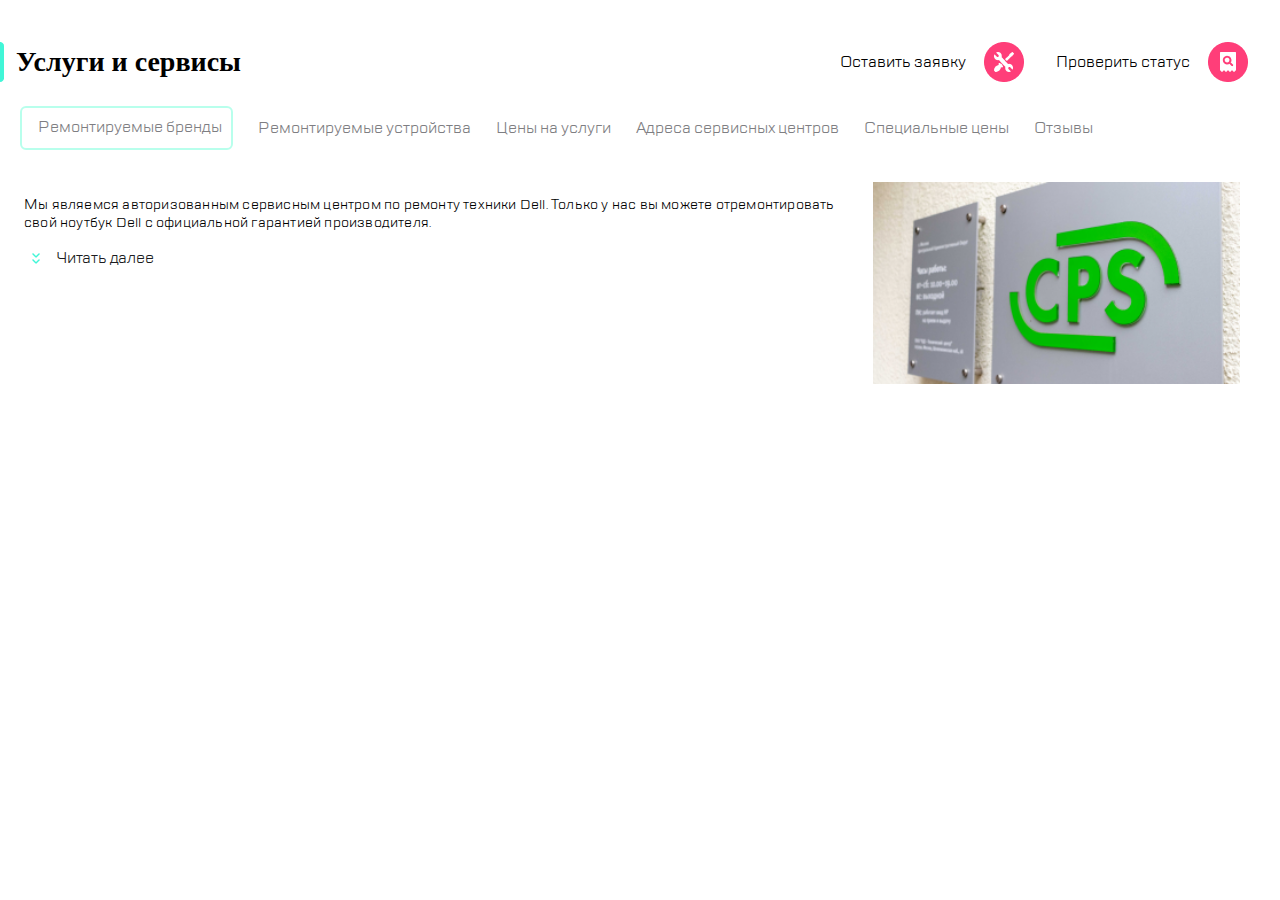
==== index.html @ 0126c7bc "1.3" ====
<!DOCTYPE html>
<html lang="ru">

<head>
    <meta charset="UTF-8">
    <meta http-equiv="X-UA-Compatible" content="IE=edge">
    <meta name="viewport" content="width=device-width, initial-scale=1.0">
    <title>Проект 1.3</title>
    <link rel="stylesheet" href="style.css">
    <link rel="stylesheet" href="style768.css">
    <link rel="stylesheet" href="style1120.css">
    <link rel="stylesheet" href="assets/fonts/TTLakes/stylesheet.css">
</head>

<body>
    <header class="header">
        <ul class="header__items">
            <li class="header__item header__burger"><img src="assets/img/burger.png" alt="menu"></li>
            <li class="header__item header__vdecorate width768"><img src="assets/img/divider.png" alt=""></li>
            <li class="header_logo">
                <a href="#"><img src="assets/img/logo.png" alt="logo"></a>
            </li>
            <li class="header__item header__call width768">
                <a href="#"><img src="assets/img/call.png" alt=""></a>
            </li>
            <li class="header__item header__chat width768">
                <a href="#"><img src="assets/img/chat.png" alt=""></a>
            </li>
            <li class="header__item header__profile width768">
                <a href="#"><img src="assets/img/profile.png" alt=""></a>
            </li>
            <li class="header__item header__vdecorate"><img src="assets/img/divider.png" alt=""></li>
            <li class="header__item header__repair">
                <a href="#"><img src="assets/img/repair.png" alt=""></a>
            </li>
            <li class="header__item header_checkstatus">
                <a href="#"><img src="assets/img/checkstatus.png" alt=""></a>
            </li>
        </ul>
    </header>
    <section class="content">
        <section class="title">
            <img class="title__decorate" src="assets/img/highlight.png" alt="">
            <h1>Услуги и сервисы</h1>

            <label class="title__button title__button-repair width1120">
                <a>Оставить заявку</a>
                <img src="assets/img/repair.png" alt="">
            </label>
            <label class="title__button title__button-check width1120">
                <a>Проверить статус</a>
                <img src="assets/img/checkstatus.png" alt="">
            </label>


        </section>
        <nav class="nav">
            <ul class="links">

                <li class="links__items links__items_active">
                    <a href="#" class="link">Ремонтируемые бренды</a>
                </li>
                <li class="links__items">
                    <a href="#" class="link">Ремонтируемые устройства</a>
                </li>
                <li class="links__items">
                    <a href="#" class="link">Цены на услуги</a>
                </li>
                <li class="links__items">
                    <a href="#" class="link">Адреса сервисных центров</a>
                </li>
                <li class="links__items">
                    <a href="#" class="link">Специальные цены</a>
                </li>
                <li class="links__items">
                    <a href="#" class="link">Отзывы</a>
                </li>
            </ul>
        </nav>
        <section class="post">
            <div class="post__small">
                <p class="post__text">Мы являемся авторизованным сервисным центром по ремонту техники Dell. Только у нас вы можете отремонтировать свой ноутбук Dell с официальной гарантией производителя.</p>
                <button class="post__more"><img src="assets/img/expand.png" alt="">Читать далее</button>
            </div>
            <img src="assets/img/img_content.png" alt="" class="post__img">
        </section>
    </section>

</body>

</html>
---- style.css ----
body {
    margin: 0;
    padding: 0;
    border: none;
    min-width: 320px;
    margin-left: auto;
    margin-right: auto;
}

a {
    text-decoration: none;
}

li {
    list-style-type: none;
}

.header {
    /* height: 88px; */
    margin-bottom: 24px;
    padding: 0;
}

.header__item {
    height: 40px;
    width: 40px;
    border-radius: 20px;
}

.header__items {
    display: flex;
    justify-content: space-evenly;
    padding: 0;
    align-items: center;
}

.header__vdecorate {
    background-color: red;
    width: 2px;
    height: 32px;
}

.content {
    margin: 0;
}

.title {
    display: flex;
    align-items: center;
    margin: 0;
}

.title__decorate {
    height: 40px;
    width: 4px;
    margin-right: 12px;
}

.title>h1 {
    font-size: 28px;
    margin: 0;
}

.links {
    display: flex;
    overflow: auto;
    justify-content: flex-start;
    white-space: nowrap;
    justify-content: flex-start;
    margin: 0;
    padding: 0;
}

.links__items {
    align-self: center;
    margin-right: 19px;
}

.nav {
    margin-top: 24px;
}

.link {
    display: inline-block;
    font-family: 'TT Lakes';
    font-size: 16px;
    color: #7E7E82;
}

.links__items_active {
    background: #FFFFFF;
    border: 2px solid #B8FFEC;
    border-radius: 6px;
    height: 24px;
    margin-left: 0;
    margin-right: 19px;
    padding-top: 8px;
    padding-bottom: 8px;
    padding-left: 16px;
    padding-right: 9px;
}

.post {
    display: flex;
    flex-direction: column;
    margin: 0;
    padding: 0;
    /* margin-top: 24px; */
}

.post__text {
    font-family: TT Lakes;
    font-size: 14px;
    line-height: 18px;
    letter-spacing: 0.20000000298023224px;
    text-align: left;
    padding-left: 16px;
    padding-right: 16px;
}

.post__more {
    display: flex;
    background: none;
    border: none;
    height: 24px;
    justify-content: flex-start;
    align-items: center;
    margin-left: 16px;
    padding: 0;
    font-family: 'TT Lakes';
    font-size: 16px;
    line-height: 24px;
    letter-spacing: -0.2px;
    color: #1B1C21;
    margin-bottom: 12px;
}

.post__more>img {
    margin-right: 8px;
}

.post__img {
    width: 320px;
    height: auto;
}

.width768,
.width1120 {
    display: none;
}
---- style768.css ----
@media (min-width: 768px) {
    body {
        min-width: 768px;
    }
    .width768 {
        display: block;
    }
    .header__item {
        margin-left: 20px;
    }
    .header__vdecorate.width768 {
        margin-right: 20px;
    }
    .header__item:last-child {
        margin-right: 24px;
    }
    .header__call {
        margin-left: auto;
    }
    .post {
        flex-direction: row;
        margin-top: 32px;
        margin-left: 8px;
    }
    .post__img {
        width: 360px;
        height: auto;
        margin-right: 40px;
    }
    .links__items {
        margin-right: 25px;
    }
}
---- style1120.css ----
@media (min-width: 1120px) {
    .width768,
    .width1120 {
        display: block;
    }
    .header {
        display: none;
    }
    .content {
        margin-top: 42px;
    }
    .nav {
        margin-left: 20px;
    }
    .links {
        flex-wrap: wrap;
        justify-content: space-around;
        /* align-items: center; */
        margin: 0;
        padding: 0;
        /* margin-left: 17px; */
        row-gap: 15px;
    }
    .links__items:last-child {
        margin-right: auto;
    }
    .post__img {
        width: 531px;
    }
    .title__button {
        display: flex;
        align-items: center;
        justify-content: space-between;
        font-family: TT Lakes;
        font-size: 16px;
    }
    .title__button>img {
        margin-left: 18px;
    }
    .title__button-repair {
        margin-left: auto;
        margin-right: 32px;
    }
    .title__button-check {
        margin-right: 32px;
    }
}
---- assets/fonts/TTLakes/stylesheet.css ----
@font-face {
    font-family: 'TT Lakes';
    src: url('TTLakes-Italic.eot');
    src: local('TT Lakes Italic'), local('TTLakes-Italic'),
        url('TTLakes-Italic.eot?#iefix') format('embedded-opentype'),
        url('TTLakes-Italic.woff') format('woff'),
        url('TTLakes-Italic.ttf') format('truetype');
    font-weight: normal;
    font-style: italic;
}

@font-face {
    font-family: 'TT Lakes Condensed';
    src: url('TTLakesCondensed-ExtraLight.eot');
    src: local('TT Lakes Condensed ExtraLight'), local('TTLakesCondensed-ExtraLight'),
        url('TTLakesCondensed-ExtraLight.eot?#iefix') format('embedded-opentype'),
        url('TTLakesCondensed-ExtraLight.woff') format('woff'),
        url('TTLakesCondensed-ExtraLight.ttf') format('truetype');
    font-weight: 200;
    font-style: normal;
}

@font-face {
    font-family: 'TT Lakes Compressed';
    src: url('TTLakesCompressed-Regular.eot');
    src: local('TT Lakes Compressed Regular'), local('TTLakesCompressed-Regular'),
        url('TTLakesCompressed-Regular.eot?#iefix') format('embedded-opentype'),
        url('TTLakesCompressed-Regular.woff') format('woff'),
        url('TTLakesCompressed-Regular.ttf') format('truetype');
    font-weight: normal;
    font-style: normal;
}

@font-face {
    font-family: 'TT Lakes Compressed';
    src: url('TTLakesCompressed-ThinItalic.eot');
    src: local('TT Lakes Compressed Thin Italic'), local('TTLakesCompressed-ThinItalic'),
        url('TTLakesCompressed-ThinItalic.eot?#iefix') format('embedded-opentype'),
        url('TTLakesCompressed-ThinItalic.woff') format('woff'),
        url('TTLakesCompressed-ThinItalic.ttf') format('truetype');
    font-weight: 100;
    font-style: italic;
}

@font-face {
    font-family: 'TT Lakes Condensed';
    src: url('TTLakesCondensed-Medium.eot');
    src: local('TT Lakes Condensed Medium'), local('TTLakesCondensed-Medium'),
        url('TTLakesCondensed-Medium.eot?#iefix') format('embedded-opentype'),
        url('TTLakesCondensed-Medium.woff') format('woff'),
        url('TTLakesCondensed-Medium.ttf') format('truetype');
    font-weight: 500;
    font-style: normal;
}

@font-face {
    font-family: 'TT Lakes Compressed';
    src: url('TTLakesCompressed-ExtraBoldItalic.eot');
    src: local('TT Lakes Compressed ExtraBold Italic'), local('TTLakesCompressed-ExtraBoldItalic'),
        url('TTLakesCompressed-ExtraBoldItalic.eot?#iefix') format('embedded-opentype'),
        url('TTLakesCompressed-ExtraBoldItalic.woff') format('woff'),
        url('TTLakesCompressed-ExtraBoldItalic.ttf') format('truetype');
    font-weight: 800;
    font-style: italic;
}

@font-face {
    font-family: 'TT Lakes';
    src: url('TTLakes-ExtraLightItalic.eot');
    src: local('TT Lakes ExtraLight Italic'), local('TTLakes-ExtraLightItalic'),
        url('TTLakes-ExtraLightItalic.eot?#iefix') format('embedded-opentype'),
        url('TTLakes-ExtraLightItalic.woff') format('woff'),
        url('TTLakes-ExtraLightItalic.ttf') format('truetype');
    font-weight: 200;
    font-style: italic;
}

@font-face {
    font-family: 'TT Lakes';
    src: url('TTLakes-LightItalic.eot');
    src: local('TT Lakes Light Italic'), local('TTLakes-LightItalic'),
        url('TTLakes-LightItalic.eot?#iefix') format('embedded-opentype'),
        url('TTLakes-LightItalic.woff') format('woff'),
        url('TTLakes-LightItalic.ttf') format('truetype');
    font-weight: 300;
    font-style: italic;
}

@font-face {
    font-family: 'TT Lakes';
    src: url('TTLakes-Thin.eot');
    src: local('TT Lakes Thin'), local('TTLakes-Thin'),
        url('TTLakes-Thin.eot?#iefix') format('embedded-opentype'),
        url('TTLakes-Thin.woff') format('woff'),
        url('TTLakes-Thin.ttf') format('truetype');
    font-weight: 100;
    font-style: normal;
}

@font-face {
    font-family: 'TT Lakes';
    src: url('TTLakes-DemiBoldItalic.eot');
    src: local('TT Lakes DemiBold Italic'), local('TTLakes-DemiBoldItalic'),
        url('TTLakes-DemiBoldItalic.eot?#iefix') format('embedded-opentype'),
        url('TTLakes-DemiBoldItalic.woff') format('woff'),
        url('TTLakes-DemiBoldItalic.ttf') format('truetype');
    font-weight: 600;
    font-style: italic;
}

@font-face {
    font-family: 'TT Lakes Condensed';
    src: url('TTLakesCondensed-Black.eot');
    src: local('TT Lakes Condensed Black'), local('TTLakesCondensed-Black'),
        url('TTLakesCondensed-Black.eot?#iefix') format('embedded-opentype'),
        url('TTLakesCondensed-Black.woff') format('woff'),
        url('TTLakesCondensed-Black.ttf') format('truetype');
    font-weight: 900;
    font-style: normal;
}

@font-face {
    font-family: 'TT Lakes Condensed';
    src: url('TTLakesCondensed-LightItalic.eot');
    src: local('TT Lakes Condensed Light Italic'), local('TTLakesCondensed-LightItalic'),
        url('TTLakesCondensed-LightItalic.eot?#iefix') format('embedded-opentype'),
        url('TTLakesCondensed-LightItalic.woff') format('woff'),
        url('TTLakesCondensed-LightItalic.ttf') format('truetype');
    font-weight: 300;
    font-style: italic;
}

@font-face {
    font-family: 'TT Lakes Condensed';
    src: url('TTLakesCondensed-DemiBold.eot');
    src: local('TT Lakes Condensed DemiBold'), local('TTLakesCondensed-DemiBold'),
        url('TTLakesCondensed-DemiBold.eot?#iefix') format('embedded-opentype'),
        url('TTLakesCondensed-DemiBold.woff') format('woff'),
        url('TTLakesCondensed-DemiBold.ttf') format('truetype');
    font-weight: 600;
    font-style: normal;
}

@font-face {
    font-family: 'TT Lakes Compressed';
    src: url('TTLakesCompressed-ExtraBold.eot');
    src: local('TT Lakes Compressed ExtraBold'), local('TTLakesCompressed-ExtraBold'),
        url('TTLakesCompressed-ExtraBold.eot?#iefix') format('embedded-opentype'),
        url('TTLakesCompressed-ExtraBold.woff') format('woff'),
        url('TTLakesCompressed-ExtraBold.ttf') format('truetype');
    font-weight: 800;
    font-style: normal;
}

@font-face {
    font-family: 'TT Lakes';
    src: url('TTLakes-ExtraBoldItalic.eot');
    src: local('TT Lakes ExtraBold Italic'), local('TTLakes-ExtraBoldItalic'),
        url('TTLakes-ExtraBoldItalic.eot?#iefix') format('embedded-opentype'),
        url('TTLakes-ExtraBoldItalic.woff') format('woff'),
        url('TTLakes-ExtraBoldItalic.ttf') format('truetype');
    font-weight: 800;
    font-style: italic;
}

@font-face {
    font-family: 'TT Lakes';
    src: url('TTLakes-ExtraLight.eot');
    src: local('TT Lakes ExtraLight'), local('TTLakes-ExtraLight'),
        url('TTLakes-ExtraLight.eot?#iefix') format('embedded-opentype'),
        url('TTLakes-ExtraLight.woff') format('woff'),
        url('TTLakes-ExtraLight.ttf') format('truetype');
    font-weight: 200;
    font-style: normal;
}

@font-face {
    font-family: 'TT Lakes Condensed';
    src: url('TTLakesCondensed-Bold.eot');
    src: local('TT Lakes Condensed Bold'), local('TTLakesCondensed-Bold'),
        url('TTLakesCondensed-Bold.eot?#iefix') format('embedded-opentype'),
        url('TTLakesCondensed-Bold.woff') format('woff'),
        url('TTLakesCondensed-Bold.ttf') format('truetype');
    font-weight: bold;
    font-style: normal;
}

@font-face {
    font-family: 'TT Lakes Condensed';
    src: url('TTLakesCondensed-ThinItalic.eot');
    src: local('TT Lakes Condensed Thin Italic'), local('TTLakesCondensed-ThinItalic'),
        url('TTLakesCondensed-ThinItalic.eot?#iefix') format('embedded-opentype'),
        url('TTLakesCondensed-ThinItalic.woff') format('woff'),
        url('TTLakesCondensed-ThinItalic.ttf') format('truetype');
    font-weight: 100;
    font-style: italic;
}

@font-face {
    font-family: 'TT Lakes Condensed';
    src: url('TTLakesCondensed-ExtraBoldItalic.eot');
    src: local('TT Lakes Condensed ExtraBold Italic'), local('TTLakesCondensed-ExtraBoldItalic'),
        url('TTLakesCondensed-ExtraBoldItalic.eot?#iefix') format('embedded-opentype'),
        url('TTLakesCondensed-ExtraBoldItalic.woff') format('woff'),
        url('TTLakesCondensed-ExtraBoldItalic.ttf') format('truetype');
    font-weight: 800;
    font-style: italic;
}

@font-face {
    font-family: 'TT Lakes Compressed';
    src: url('TTLakesCompressed-Medium.eot');
    src: local('TT Lakes Compressed Medium'), local('TTLakesCompressed-Medium'),
        url('TTLakesCompressed-Medium.eot?#iefix') format('embedded-opentype'),
        url('TTLakesCompressed-Medium.woff') format('woff'),
        url('TTLakesCompressed-Medium.ttf') format('truetype');
    font-weight: 500;
    font-style: normal;
}

@font-face {
    font-family: 'TT Lakes Condensed';
    src: url('TTLakesCondensed-Thin.eot');
    src: local('TT Lakes Condensed Thin'), local('TTLakesCondensed-Thin'),
        url('TTLakesCondensed-Thin.eot?#iefix') format('embedded-opentype'),
        url('TTLakesCondensed-Thin.woff') format('woff'),
        url('TTLakesCondensed-Thin.ttf') format('truetype');
    font-weight: 100;
    font-style: normal;
}

@font-face {
    font-family: 'TT Lakes Compressed';
    src: url('TTLakesCompressed-Italic.eot');
    src: local('TT Lakes Compressed Italic'), local('TTLakesCompressed-Italic'),
        url('TTLakesCompressed-Italic.eot?#iefix') format('embedded-opentype'),
        url('TTLakesCompressed-Italic.woff') format('woff'),
        url('TTLakesCompressed-Italic.ttf') format('truetype');
    font-weight: normal;
    font-style: italic;
}

@font-face {
    font-family: 'TT Lakes Compressed';
    src: url('TTLakesCompressed-Light.eot');
    src: local('TT Lakes Compressed Light'), local('TTLakesCompressed-Light'),
        url('TTLakesCompressed-Light.eot?#iefix') format('embedded-opentype'),
        url('TTLakesCompressed-Light.woff') format('woff'),
        url('TTLakesCompressed-Light.ttf') format('truetype');
    font-weight: 300;
    font-style: normal;
}

@font-face {
    font-family: 'TT Lakes Compressed';
    src: url('TTLakesCompressed-LightItalic.eot');
    src: local('TT Lakes Compressed Light Italic'), local('TTLakesCompressed-LightItalic'),
        url('TTLakesCompressed-LightItalic.eot?#iefix') format('embedded-opentype'),
        url('TTLakesCompressed-LightItalic.woff') format('woff'),
        url('TTLakesCompressed-LightItalic.ttf') format('truetype');
    font-weight: 300;
    font-style: italic;
}

@font-face {
    font-family: 'TT Lakes Condensed';
    src: url('TTLakesCondensed-Regular.eot');
    src: local('TT Lakes Condensed Regular'), local('TTLakesCondensed-Regular'),
        url('TTLakesCondensed-Regular.eot?#iefix') format('embedded-opentype'),
        url('TTLakesCondensed-Regular.woff') format('woff'),
        url('TTLakesCondensed-Regular.ttf') format('truetype');
    font-weight: normal;
    font-style: normal;
}

@font-face {
    font-family: 'TT Lakes Condensed';
    src: url('TTLakesCondensed-Light.eot');
    src: local('TT Lakes Condensed Light'), local('TTLakesCondensed-Light'),
        url('TTLakesCondensed-Light.eot?#iefix') format('embedded-opentype'),
        url('TTLakesCondensed-Light.woff') format('woff'),
        url('TTLakesCondensed-Light.ttf') format('truetype');
    font-weight: 300;
    font-style: normal;
}

@font-face {
    font-family: 'TT Lakes';
    src: url('TTLakes-Bold.eot');
    src: local('TT Lakes Bold'), local('TTLakes-Bold'),
        url('TTLakes-Bold.eot?#iefix') format('embedded-opentype'),
        url('TTLakes-Bold.woff') format('woff'),
        url('TTLakes-Bold.ttf') format('truetype');
    font-weight: bold;
    font-style: normal;
}

@font-face {
    font-family: 'TT Lakes';
    src: url('TTLakes-DemiBold.eot');
    src: local('TT Lakes DemiBold'), local('TTLakes-DemiBold'),
        url('TTLakes-DemiBold.eot?#iefix') format('embedded-opentype'),
        url('TTLakes-DemiBold.woff') format('woff'),
        url('TTLakes-DemiBold.ttf') format('truetype');
    font-weight: 600;
    font-style: normal;
}

@font-face {
    font-family: 'TT Lakes Compressed';
    src: url('TTLakesCompressed-Thin.eot');
    src: local('TT Lakes Compressed Thin'), local('TTLakesCompressed-Thin'),
        url('TTLakesCompressed-Thin.eot?#iefix') format('embedded-opentype'),
        url('TTLakesCompressed-Thin.woff') format('woff'),
        url('TTLakesCompressed-Thin.ttf') format('truetype');
    font-weight: 100;
    font-style: normal;
}

@font-face {
    font-family: 'TT Lakes';
    src: url('TTLakes-Black.eot');
    src: local('TT Lakes Black'), local('TTLakes-Black'),
        url('TTLakes-Black.eot?#iefix') format('embedded-opentype'),
        url('TTLakes-Black.woff') format('woff'),
        url('TTLakes-Black.ttf') format('truetype');
    font-weight: 900;
    font-style: normal;
}

@font-face {
    font-family: 'TT Lakes';
    src: url('TTLakes-MediumItalic.eot');
    src: local('TT Lakes Medium Italic'), local('TTLakes-MediumItalic'),
        url('TTLakes-MediumItalic.eot?#iefix') format('embedded-opentype'),
        url('TTLakes-MediumItalic.woff') format('woff'),
        url('TTLakes-MediumItalic.ttf') format('truetype');
    font-weight: 500;
    font-style: italic;
}

@font-face {
    font-family: 'TT Lakes Condensed';
    src: url('TTLakesCondensed-ExtraBold.eot');
    src: local('TT Lakes Condensed ExtraBold'), local('TTLakesCondensed-ExtraBold'),
        url('TTLakesCondensed-ExtraBold.eot?#iefix') format('embedded-opentype'),
        url('TTLakesCondensed-ExtraBold.woff') format('woff'),
        url('TTLakesCondensed-ExtraBold.ttf') format('truetype');
    font-weight: 800;
    font-style: normal;
}

@font-face {
    font-family: 'TT Lakes Condensed';
    src: url('TTLakesCondensed-ExtraLightItalic.eot');
    src: local('TT Lakes Condensed ExtraLight Italic'), local('TTLakesCondensed-ExtraLightItalic'),
        url('TTLakesCondensed-ExtraLightItalic.eot?#iefix') format('embedded-opentype'),
        url('TTLakesCondensed-ExtraLightItalic.woff') format('woff'),
        url('TTLakesCondensed-ExtraLightItalic.ttf') format('truetype');
    font-weight: 200;
    font-style: italic;
}

@font-face {
    font-family: 'TT Lakes';
    src: url('TTLakes-Medium.eot');
    src: local('TT Lakes Medium'), local('TTLakes-Medium'),
        url('TTLakes-Medium.eot?#iefix') format('embedded-opentype'),
        url('TTLakes-Medium.woff') format('woff'),
        url('TTLakes-Medium.ttf') format('truetype');
    font-weight: 500;
    font-style: normal;
}

@font-face {
    font-family: 'TT Lakes Condensed';
    src: url('TTLakesCondensed-DemiBoldItalic.eot');
    src: local('TT Lakes Condensed DemiBold Italic'), local('TTLakesCondensed-DemiBoldItalic'),
        url('TTLakesCondensed-DemiBoldItalic.eot?#iefix') format('embedded-opentype'),
        url('TTLakesCondensed-DemiBoldItalic.woff') format('woff'),
        url('TTLakesCondensed-DemiBoldItalic.ttf') format('truetype');
    font-weight: 600;
    font-style: italic;
}

@font-face {
    font-family: 'TT Lakes Compressed';
    src: url('TTLakesCompressed-BoldItalic.eot');
    src: local('TT Lakes Compressed Bold Italic'), local('TTLakesCompressed-BoldItalic'),
        url('TTLakesCompressed-BoldItalic.eot?#iefix') format('embedded-opentype'),
        url('TTLakesCompressed-BoldItalic.woff') format('woff'),
        url('TTLakesCompressed-BoldItalic.ttf') format('truetype');
    font-weight: bold;
    font-style: italic;
}

@font-face {
    font-family: 'TT Lakes Compressed';
    src: url('TTLakesCompressed-ExtraLightItalic.eot');
    src: local('TT Lakes Compressed ExtraLight Italic'), local('TTLakesCompressed-ExtraLightItalic'),
        url('TTLakesCompressed-ExtraLightItalic.eot?#iefix') format('embedded-opentype'),
        url('TTLakesCompressed-ExtraLightItalic.woff') format('woff'),
        url('TTLakesCompressed-ExtraLightItalic.ttf') format('truetype');
    font-weight: 200;
    font-style: italic;
}

@font-face {
    font-family: 'TT Lakes';
    src: url('TTLakes-Regular.eot');
    src: local('TT Lakes Regular'), local('TTLakes-Regular'),
        url('TTLakes-Regular.eot?#iefix') format('embedded-opentype'),
        url('TTLakes-Regular.woff') format('woff'),
        url('TTLakes-Regular.ttf') format('truetype');
    font-weight: normal;
    font-style: normal;
}

@font-face {
    font-family: 'TT Lakes';
    src: url('TTLakes-BoldItalic.eot');
    src: local('TT Lakes Bold Italic'), local('TTLakes-BoldItalic'),
        url('TTLakes-BoldItalic.eot?#iefix') format('embedded-opentype'),
        url('TTLakes-BoldItalic.woff') format('woff'),
        url('TTLakes-BoldItalic.ttf') format('truetype');
    font-weight: bold;
    font-style: italic;
}

@font-face {
    font-family: 'TT Lakes Condensed';
    src: url('TTLakesCondensed-MediumItalic.eot');
    src: local('TT Lakes Condensed Medium Italic'), local('TTLakesCondensed-MediumItalic'),
        url('TTLakesCondensed-MediumItalic.eot?#iefix') format('embedded-opentype'),
        url('TTLakesCondensed-MediumItalic.woff') format('woff'),
        url('TTLakesCondensed-MediumItalic.ttf') format('truetype');
    font-weight: 500;
    font-style: italic;
}

@font-face {
    font-family: 'TT Lakes Condensed';
    src: url('TTLakesCondensed-Italic.eot');
    src: local('TT Lakes Condensed Italic'), local('TTLakesCondensed-Italic'),
        url('TTLakesCondensed-Italic.eot?#iefix') format('embedded-opentype'),
        url('TTLakesCondensed-Italic.woff') format('woff'),
        url('TTLakesCondensed-Italic.ttf') format('truetype');
    font-weight: normal;
    font-style: italic;
}

@font-face {
    font-family: 'TT Lakes';
    src: url('TTLakes-ThinItalic.eot');
    src: local('TT Lakes Thin Italic'), local('TTLakes-ThinItalic'),
        url('TTLakes-ThinItalic.eot?#iefix') format('embedded-opentype'),
        url('TTLakes-ThinItalic.woff') format('woff'),
        url('TTLakes-ThinItalic.ttf') format('truetype');
    font-weight: 100;
    font-style: italic;
}

@font-face {
    font-family: 'TT Lakes Compressed';
    src: url('TTLakesCompressed-DemiBold.eot');
    src: local('TT Lakes Compressed DemiBold'), local('TTLakesCompressed-DemiBold'),
        url('TTLakesCompressed-DemiBold.eot?#iefix') format('embedded-opentype'),
        url('TTLakesCompressed-DemiBold.woff') format('woff'),
        url('TTLakesCompressed-DemiBold.ttf') format('truetype');
    font-weight: 600;
    font-style: normal;
}

@font-face {
    font-family: 'TT Lakes';
    src: url('TTLakes-BlackItalic.eot');
    src: local('TT Lakes Black Italic'), local('TTLakes-BlackItalic'),
        url('TTLakes-BlackItalic.eot?#iefix') format('embedded-opentype'),
        url('TTLakes-BlackItalic.woff') format('woff'),
        url('TTLakes-BlackItalic.ttf') format('truetype');
    font-weight: 900;
    font-style: italic;
}

@font-face {
    font-family: 'TT Lakes Compressed';
    src: url('TTLakesCompressed-Bold.eot');
    src: local('TT Lakes Compressed Bold'), local('TTLakesCompressed-Bold'),
        url('TTLakesCompressed-Bold.eot?#iefix') format('embedded-opentype'),
        url('TTLakesCompressed-Bold.woff') format('woff'),
        url('TTLakesCompressed-Bold.ttf') format('truetype');
    font-weight: bold;
    font-style: normal;
}

@font-face {
    font-family: 'TT Lakes Condensed';
    src: url('TTLakesCondensed-BlackItalic.eot');
    src: local('TT Lakes Condensed Black Italic'), local('TTLakesCondensed-BlackItalic'),
        url('TTLakesCondensed-BlackItalic.eot?#iefix') format('embedded-opentype'),
        url('TTLakesCondensed-BlackItalic.woff') format('woff'),
        url('TTLakesCondensed-BlackItalic.ttf') format('truetype');
    font-weight: 900;
    font-style: italic;
}

@font-face {
    font-family: 'TT Lakes Compressed';
    src: url('TTLakesCompressed-MediumItalic.eot');
    src: local('TT Lakes Compressed Medium Italic'), local('TTLakesCompressed-MediumItalic'),
        url('TTLakesCompressed-MediumItalic.eot?#iefix') format('embedded-opentype'),
        url('TTLakesCompressed-MediumItalic.woff') format('woff'),
        url('TTLakesCompressed-MediumItalic.ttf') format('truetype');
    font-weight: 500;
    font-style: italic;
}

@font-face {
    font-family: 'TT Lakes Condensed';
    src: url('TTLakesCondensed-BoldItalic.eot');
    src: local('TT Lakes Condensed Bold Italic'), local('TTLakesCondensed-BoldItalic'),
        url('TTLakesCondensed-BoldItalic.eot?#iefix') format('embedded-opentype'),
        url('TTLakesCondensed-BoldItalic.woff') format('woff'),
        url('TTLakesCondensed-BoldItalic.ttf') format('truetype');
    font-weight: bold;
    font-style: italic;
}

@font-face {
    font-family: 'TT Lakes Compressed';
    src: url('TTLakesCompressed-ExtraLight.eot');
    src: local('TT Lakes Compressed ExtraLight'), local('TTLakesCompressed-ExtraLight'),
        url('TTLakesCompressed-ExtraLight.eot?#iefix') format('embedded-opentype'),
        url('TTLakesCompressed-ExtraLight.woff') format('woff'),
        url('TTLakesCompressed-ExtraLight.ttf') format('truetype');
    font-weight: 200;
    font-style: normal;
}

@font-face {
    font-family: 'TT Lakes';
    src: url('TTLakes-ExtraBold.eot');
    src: local('TT Lakes ExtraBold'), local('TTLakes-ExtraBold'),
        url('TTLakes-ExtraBold.eot?#iefix') format('embedded-opentype'),
        url('TTLakes-ExtraBold.woff') format('woff'),
        url('TTLakes-ExtraBold.ttf') format('truetype');
    font-weight: 800;
    font-style: normal;
}

@font-face {
    font-family: 'TT Lakes Compressed';
    src: url('TTLakesCompressed-DemiBoldItalic.eot');
    src: local('TT Lakes Compressed DemiBold Italic'), local('TTLakesCompressed-DemiBoldItalic'),
        url('TTLakesCompressed-DemiBoldItalic.eot?#iefix') format('embedded-opentype'),
        url('TTLakesCompressed-DemiBoldItalic.woff') format('woff'),
        url('TTLakesCompressed-DemiBoldItalic.ttf') format('truetype');
    font-weight: 600;
    font-style: italic;
}

@font-face {
    font-family: 'TT Lakes Compressed';
    src: url('TTLakesCompressed-BlackItalic.eot');
    src: local('TT Lakes Compressed Black Italic'), local('TTLakesCompressed-BlackItalic'),
        url('TTLakesCompressed-BlackItalic.eot?#iefix') format('embedded-opentype'),
        url('TTLakesCompressed-BlackItalic.woff') format('woff'),
        url('TTLakesCompressed-BlackItalic.ttf') format('truetype');
    font-weight: 900;
    font-style: italic;
}

@font-face {
    font-family: 'TT Lakes';
    src: url('TTLakes-Light.eot');
    src: local('TT Lakes Light'), local('TTLakes-Light'),
        url('TTLakes-Light.eot?#iefix') format('embedded-opentype'),
        url('TTLakes-Light.woff') format('woff'),
        url('TTLakes-Light.ttf') format('truetype');
    font-weight: 300;
    font-style: normal;
}

@font-face {
    font-family: 'TT Lakes Compressed';
    src: url('TTLakesCompressed-Black.eot');
    src: local('TT Lakes Compressed Black'), local('TTLakesCompressed-Black'),
        url('TTLakesCompressed-Black.eot?#iefix') format('embedded-opentype'),
        url('TTLakesCompressed-Black.woff') format('woff'),
        url('TTLakesCompressed-Black.ttf') format('truetype');
    font-weight: 900;
    font-style: normal;
}
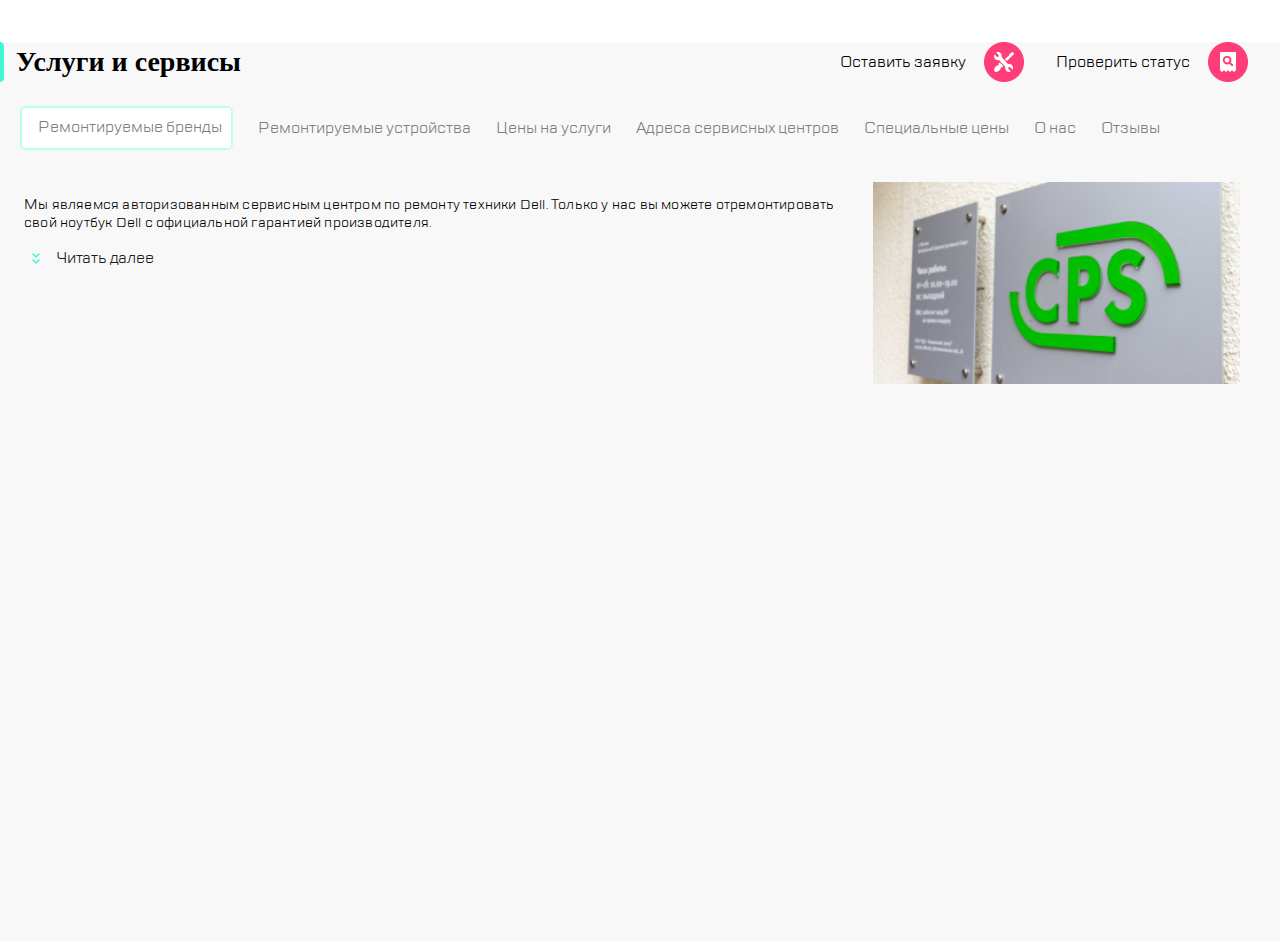
==== commit 7075bd8f: "add bc" ====
--- a/index.html
+++ b/index.html
@@ -73,6 +73,9 @@
                     <a href="#" class="link">Специальные цены</a>
                 </li>
                 <li class="links__items">
+                    <a href="#" class="link">О нас</a>
+                </li>
+                <li class="links__items">
                     <a href="#" class="link">Отзывы</a>
                 </li>
             </ul>
--- a/style.css
+++ b/style.css
@@ -42,6 +42,8 @@
 
 .content {
     margin: 0;
+    background-color: #F8F8F8;
+    height: 100vh;
 }
 
 .title {
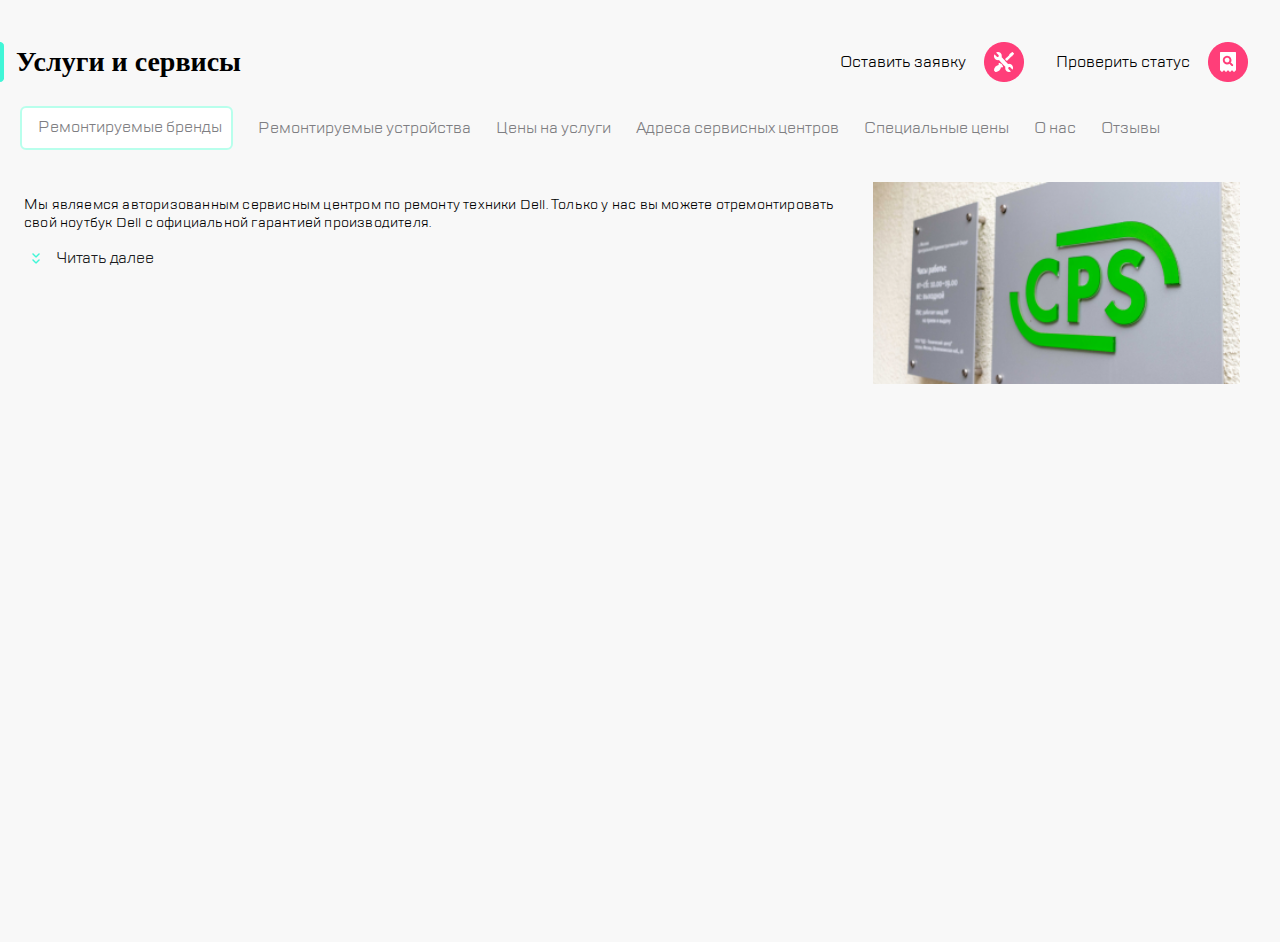
==== commit 9c0acac6: "rename style" ====
--- a/index.html
+++ b/index.html
@@ -17,7 +17,7 @@
         <ul class="header__items">
             <li class="header__item header__burger"><img src="assets/img/burger.png" alt="menu"></li>
             <li class="header__item header__vdecorate width768"><img src="assets/img/divider.png" alt=""></li>
-            <li class="header_logo">
+            <li class="header__logo">
                 <a href="#"><img src="assets/img/logo.png" alt="logo"></a>
             </li>
             <li class="header__item header__call width768">
@@ -33,7 +33,7 @@
             <li class="header__item header__repair">
                 <a href="#"><img src="assets/img/repair.png" alt=""></a>
             </li>
-            <li class="header__item header_checkstatus">
+            <li class="header__item header__checkstatus">
                 <a href="#"><img src="assets/img/checkstatus.png" alt=""></a>
             </li>
         </ul>
--- a/style.css
+++ b/style.css
@@ -16,7 +16,6 @@
 }
 
 .header {
-    /* height: 88px; */
     margin-bottom: 24px;
     padding: 0;
 }
@@ -107,7 +106,6 @@
     flex-direction: column;
     margin: 0;
     padding: 0;
-    /* margin-top: 24px; */
 }
 
 .post__text {
--- a/style1120.css
+++ b/style1120.css
@@ -7,7 +7,7 @@
         display: none;
     }
     .content {
-        margin-top: 42px;
+        padding-top: 42px;
     }
     .nav {
         margin-left: 20px;
@@ -15,10 +15,8 @@
     .links {
         flex-wrap: wrap;
         justify-content: space-around;
-        /* align-items: center; */
         margin: 0;
         padding: 0;
-        /* margin-left: 17px; */
         row-gap: 15px;
     }
     .links__items:last-child {
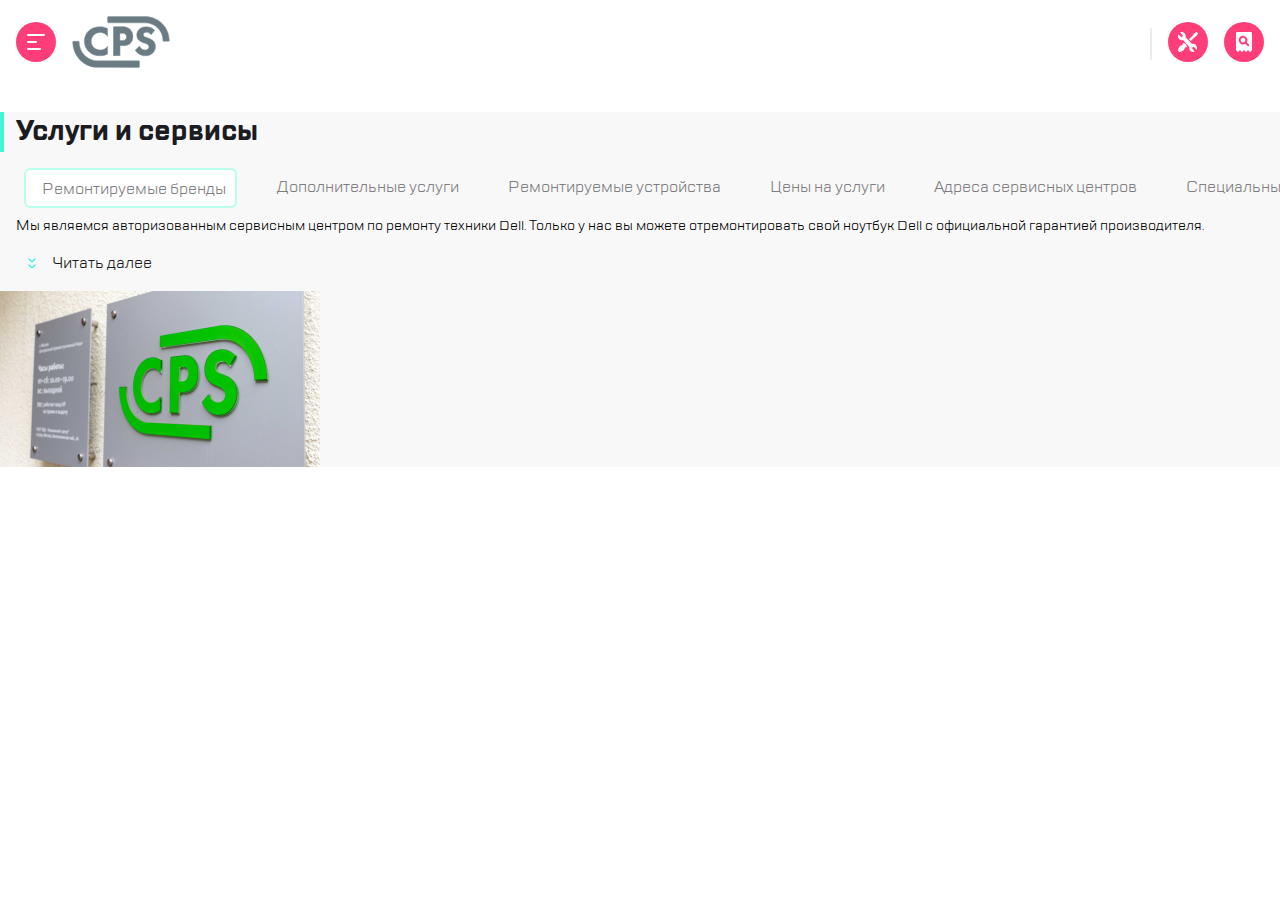
==== commit e6f9b92d: "refactoring" ====
--- a/index.html
+++ b/index.html
@@ -7,14 +7,48 @@
     <meta name="viewport" content="width=device-width, initial-scale=1.0">
     <title>Проект 1.3</title>
     <link rel="stylesheet" href="style.css">
-    <link rel="stylesheet" href="style768.css">
-    <link rel="stylesheet" href="style1120.css">
+    <!-- <link rel="stylesheet" href="style768.css"> -->
+    <!-- <link rel="stylesheet" href="style1120.css"> -->
     <link rel="stylesheet" href="assets/fonts/TTLakes/stylesheet.css">
 </head>
 
 <body>
     <header class="header">
-        <ul class="header__items">
+        <div class="header__burger">
+            <button class="header__button menu-burger"><img src="assets/img/burger.svg" alt="menu-burger"></button>
+        </div>
+
+        <a href="#" class="header__logo"><img src="assets/img/logo.svg" alt="logo"></a>
+
+        <ul class="header__actions">
+            <li>
+                <button class="header__button">
+                    <img src="assets/img/call.svg" alt="call">
+                </button>
+            </li>
+            <li>
+                <button class="header__button">
+                    <img src="assets/img/chat.svg" alt="chat">
+                </button>
+            </li>
+            <li>
+                <button class="header__button">
+                    <img src="assets/img/profile.svg" alt="profile">
+                </button>
+            </li>
+            <li>
+                <button class="header__button">
+                    <img src="assets/img/repair.svg" alt="repair">
+                </button>
+            </li>
+            <li>
+                <button class="header__button">
+                    <img src="assets/img/checkstatus.svg" alt="checkstatus">
+                </button>
+            </li>
+        </ul>
+
+        <!-- <ul class="header__items">
             <li class="header__item header__burger"><img src="assets/img/burger.png" alt="menu"></li>
             <li class="header__item header__vdecorate width768"><img src="assets/img/divider.png" alt=""></li>
             <li class="header__logo">
@@ -36,9 +70,30 @@
             <li class="header__item header__checkstatus">
                 <a href="#"><img src="assets/img/checkstatus.png" alt=""></a>
             </li>
-        </ul>
+        </ul> -->
     </header>
-    <section class="content">
+    <main class="main__services services">
+        <h1 class="services__title">
+            Услуги и сервисы
+        </h1>
+        <nav class="services__navigation">
+            <ul class="services__list">
+                <li class="services__item services__item_active">Ремонтируемые бренды</li>
+                <li class="services__item">Дополнительные услуги</li>
+                <li class="services__item">Ремонтируемые устройства</li>
+                <li class="services__item">Цены на услуги</li>
+                <li class="services__item">Адреса сервисных центров</li>
+                <li class="services__item">Специальные цены</li>
+                <li class="services__item">Отзывы</li>
+            </ul>
+        </nav>
+        <section class="services__about about">
+            <p class="about__text">Мы являемся авторизованным сервисным центром по ремонту техники Dell. Только у нас вы можете отремонтировать свой ноутбук Dell с официальной гарантией производителя.</p>
+            <button class="about__show-more-btn">Читать далее</button>
+            <img src="assets/img/img_content.png" alt="" class="about__img">
+        </section>
+    </main>
+    <!-- <section class="content">
         <section class="title">
             <img class="title__decorate" src="assets/img/highlight.png" alt="">
             <h1>Услуги и сервисы</h1>
@@ -87,7 +142,7 @@
             </div>
             <img src="assets/img/img_content.png" alt="" class="post__img">
         </section>
-    </section>
+    </section> -->
 
 </body>
 
--- a/style.css
+++ b/style.css
@@ -16,6 +16,164 @@
 }
 
 .header {
+    display: flex;
+    justify-content: flex-start;
+    align-items: center;
+    box-sizing: border-box;
+    /* padding-top: 18px; */
+    height: 88px;
+    margin-left: 16px;
+    margin-bottom: 24px;
+}
+
+.header__button {
+    border: none;
+    background-color: inherit;
+    padding: 0;
+    margin-right: 16px;
+}
+
+.main__services {
+    background-color: #F8F8F8;
+}
+
+.services {
+    display: flex;
+    margin-bottom: 24px;
+    flex-direction: column;
+}
+
+.services__title {
+    font-family: 'TT Lakes';
+    display: inline-block;
+    font-size: 28px;
+    color: #1B1C21;
+    height: 40px;
+    margin: 0;
+    display: flex;
+}
+
+.services__title::before {
+    content: "";
+    display: inline-block;
+    background: #41F6D7;
+    height: 40px;
+    width: 4px;
+    margin-right: 12px;
+}
+
+.services__list {
+    display: flex;
+    overflow: auto;
+    white-space: nowrap;
+    padding: 0;
+}
+
+.services__item {
+    display: inline-block;
+    font-family: 'TT Lakes';
+    font-size: 16px;
+    color: #7E7E82;
+    margin-right: 24px;
+    box-sizing: border-box;
+    height: 40px;
+    padding-top: 8px;
+    padding-bottom: 8px;
+    padding-left: 16px;
+    padding-right: 9px;
+}
+
+.services__item:nth-child(1) {
+    margin-left: 24px;
+}
+
+.services__item_active {
+    background: #FFFFFF;
+    border: 2px solid #B8FFEC;
+    border-radius: 6px;
+}
+
+.services__navigation {
+    height: 40px;
+    margin-bottom: 24px;
+}
+
+.about {
+    display: flex;
+    flex-direction: column;
+}
+
+.about__text {
+    padding: 0;
+    margin: 0;
+    margin-left: 16px;
+    margin-right: 16px;
+    font-family: TT Lakes;
+    font-size: 14px;
+    text-align: left;
+    margin-bottom: 16px;
+}
+
+.about__show-more-btn {
+    display: inline-block;
+    background-color: inherit;
+    border: none;
+    background-image: url(assets/img/expand.svg);
+    background-repeat: no-repeat;
+    margin-bottom: 16px;
+    /* width: 132px; */
+    height: 24px;
+    font-family: 'TT Lakes';
+    font-size: 16px;
+    color: #1B1C21;
+    padding-left: 32px;
+    margin-left: 20px;
+    align-self: flex-start;
+}
+
+.about__img {
+    width: 320px;
+    height: auto;
+}
+
+
+/* .header__burger::after {
+    content: "";
+    display: inline-block;
+    margin-left: 16px;
+    background-color: #EAEAEA;
+    height: 32px;
+    width: 2px;
+    border-radius: 1px;
+    align-self: center;
+    margin-right: 4;
+} */
+
+.header__actions {
+    padding: 0;
+    display: flex;
+    margin: 0;
+    margin-left: auto;
+    align-items: center;
+}
+
+.header__actions::before {
+    content: "";
+    display: inline-block;
+    margin-right: 16px;
+    background-color: #EAEAEA;
+    height: 32px;
+    width: 2px;
+    border-radius: 1px;
+    align-self: center;
+}
+
+.header__actions>li:nth-child(-n+3) {
+    display: none;
+}
+
+
+/* .header {
     margin-bottom: 24px;
     padding: 0;
 }
@@ -147,4 +305,4 @@
 .width768,
 .width1120 {
     display: none;
-}+} */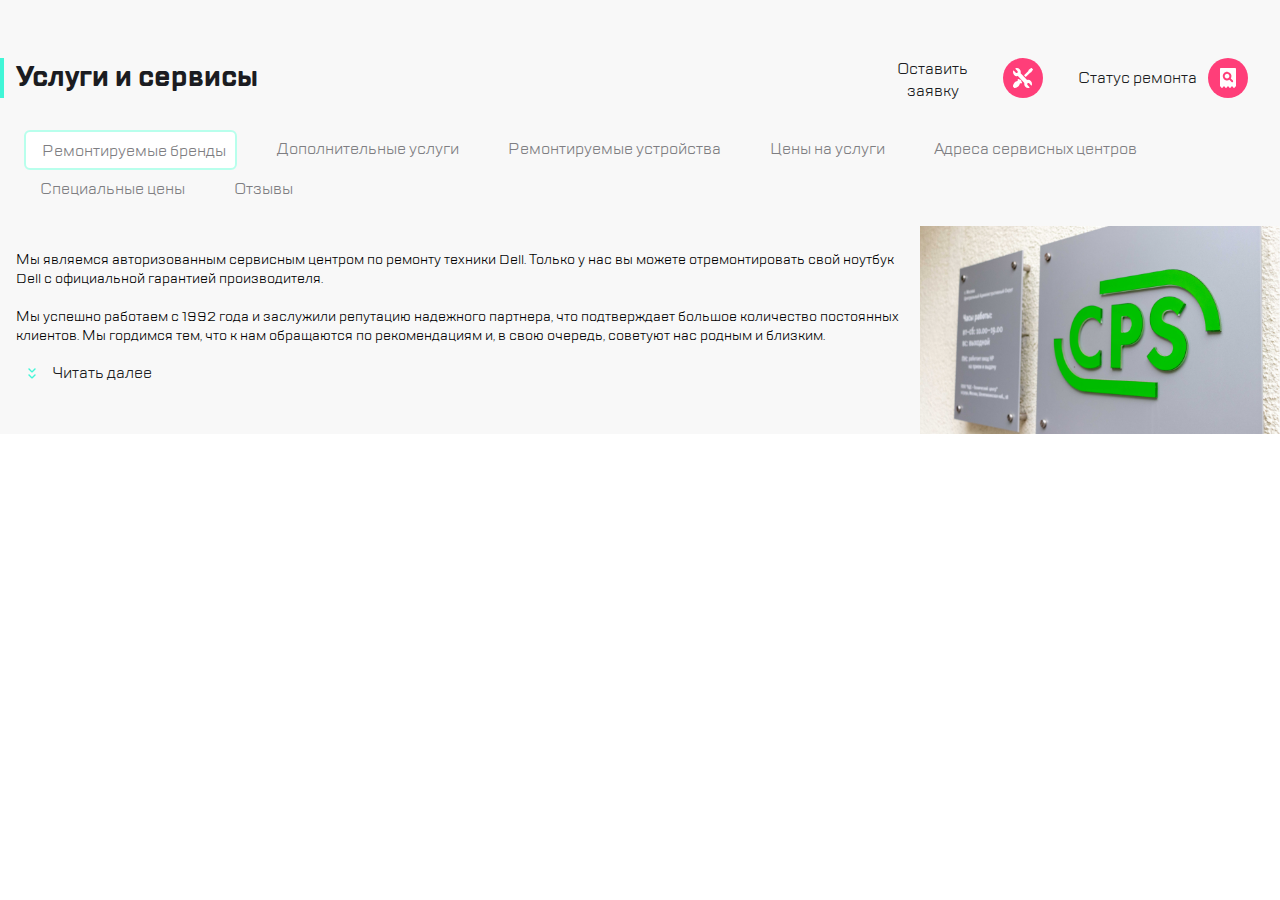
==== commit 09e1ae3c: "add responsive" ====
--- a/index.html
+++ b/index.html
@@ -7,8 +7,6 @@
     <meta name="viewport" content="width=device-width, initial-scale=1.0">
     <title>Проект 1.3</title>
     <link rel="stylesheet" href="style.css">
-    <!-- <link rel="stylesheet" href="style768.css"> -->
-    <!-- <link rel="stylesheet" href="style1120.css"> -->
     <link rel="stylesheet" href="assets/fonts/TTLakes/stylesheet.css">
 </head>
 
@@ -22,60 +20,51 @@
 
         <ul class="header__actions">
             <li>
-                <button class="header__button">
+                <button class="header__button button-call">
                     <img src="assets/img/call.svg" alt="call">
                 </button>
             </li>
             <li>
-                <button class="header__button">
+                <button class="header__button button-chat">
                     <img src="assets/img/chat.svg" alt="chat">
                 </button>
             </li>
             <li>
-                <button class="header__button">
+                <button class="header__button button-profile">
                     <img src="assets/img/profile.svg" alt="profile">
                 </button>
             </li>
             <li>
-                <button class="header__button">
+                <button class="header__button button-repair">
                     <img src="assets/img/repair.svg" alt="repair">
                 </button>
             </li>
             <li>
-                <button class="header__button">
+                <button class="header__button button-checkstatus">
                     <img src="assets/img/checkstatus.svg" alt="checkstatus">
                 </button>
             </li>
         </ul>
 
-        <!-- <ul class="header__items">
-            <li class="header__item header__burger"><img src="assets/img/burger.png" alt="menu"></li>
-            <li class="header__item header__vdecorate width768"><img src="assets/img/divider.png" alt=""></li>
-            <li class="header__logo">
-                <a href="#"><img src="assets/img/logo.png" alt="logo"></a>
-            </li>
-            <li class="header__item header__call width768">
-                <a href="#"><img src="assets/img/call.png" alt=""></a>
-            </li>
-            <li class="header__item header__chat width768">
-                <a href="#"><img src="assets/img/chat.png" alt=""></a>
-            </li>
-            <li class="header__item header__profile width768">
-                <a href="#"><img src="assets/img/profile.png" alt=""></a>
-            </li>
-            <li class="header__item header__vdecorate"><img src="assets/img/divider.png" alt=""></li>
-            <li class="header__item header__repair">
-                <a href="#"><img src="assets/img/repair.png" alt=""></a>
-            </li>
-            <li class="header__item header__checkstatus">
-                <a href="#"><img src="assets/img/checkstatus.png" alt=""></a>
-            </li>
-        </ul> -->
     </header>
     <main class="main__services services">
-        <h1 class="services__title">
-            Услуги и сервисы
-        </h1>
+        <div class="services__title">
+            <h1>
+                Услуги и сервисы
+            </h1>
+            <ul class="services__actions">
+                <li>
+                    <button class="services__btn services__btn-repair">
+                        Оставить заявку
+                    </button>
+                </li>
+                <li>
+                    <button class="services__btn services__btn-checkstatus">
+                        Статус ремонта                        
+                    </button>
+                </li>
+            </ul>
+        </div>
         <nav class="services__navigation">
             <ul class="services__list">
                 <li class="services__item services__item_active">Ремонтируемые бренды</li>
@@ -88,61 +77,14 @@
             </ul>
         </nav>
         <section class="services__about about">
-            <p class="about__text">Мы являемся авторизованным сервисным центром по ремонту техники Dell. Только у нас вы можете отремонтировать свой ноутбук Dell с официальной гарантией производителя.</p>
-            <button class="about__show-more-btn">Читать далее</button>
+            <div>
+                <p class="about__text">Мы являемся авторизованным сервисным центром по ремонту техники Dell. Только у нас вы можете отремонтировать свой ноутбук Dell с официальной гарантией производителя. <br><br> Мы успешно работаем с 1992 года и заслужили репутацию надежного
+                    партнера, что подтверждает большое количество постоянных клиентов. Мы гордимся тем, что к нам обращаются по рекомендациям и, в свою очередь, советуют нас родным и близким.</p>
+                <button class="about__show-more-btn">Читать далее</button>
+            </div>
             <img src="assets/img/img_content.png" alt="" class="about__img">
         </section>
     </main>
-    <!-- <section class="content">
-        <section class="title">
-            <img class="title__decorate" src="assets/img/highlight.png" alt="">
-            <h1>Услуги и сервисы</h1>
-
-            <label class="title__button title__button-repair width1120">
-                <a>Оставить заявку</a>
-                <img src="assets/img/repair.png" alt="">
-            </label>
-            <label class="title__button title__button-check width1120">
-                <a>Проверить статус</a>
-                <img src="assets/img/checkstatus.png" alt="">
-            </label>
-
-
-        </section>
-        <nav class="nav">
-            <ul class="links">
-
-                <li class="links__items links__items_active">
-                    <a href="#" class="link">Ремонтируемые бренды</a>
-                </li>
-                <li class="links__items">
-                    <a href="#" class="link">Ремонтируемые устройства</a>
-                </li>
-                <li class="links__items">
-                    <a href="#" class="link">Цены на услуги</a>
-                </li>
-                <li class="links__items">
-                    <a href="#" class="link">Адреса сервисных центров</a>
-                </li>
-                <li class="links__items">
-                    <a href="#" class="link">Специальные цены</a>
-                </li>
-                <li class="links__items">
-                    <a href="#" class="link">О нас</a>
-                </li>
-                <li class="links__items">
-                    <a href="#" class="link">Отзывы</a>
-                </li>
-            </ul>
-        </nav>
-        <section class="post">
-            <div class="post__small">
-                <p class="post__text">Мы являемся авторизованным сервисным центром по ремонту техники Dell. Только у нас вы можете отремонтировать свой ноутбук Dell с официальной гарантией производителя.</p>
-                <button class="post__more"><img src="assets/img/expand.png" alt="">Читать далее</button>
-            </div>
-            <img src="assets/img/img_content.png" alt="" class="post__img">
-        </section>
-    </section> -->
 
 </body>
 
--- a/style.css
+++ b/style.css
@@ -20,7 +20,6 @@
     justify-content: flex-start;
     align-items: center;
     box-sizing: border-box;
-    /* padding-top: 18px; */
     height: 88px;
     margin-left: 16px;
     margin-bottom: 24px;
@@ -44,6 +43,52 @@
 }
 
 .services__title {
+    display: flex;
+    align-items: center;
+}
+
+.services__actions {
+    display: flex;
+    margin-left: auto;
+    align-items: center;
+}
+
+.services__btn {
+    border: none;
+    background-color: inherit;
+    padding: 0;
+    margin-right: 32px;
+    display: inline-block;
+    vertical-align: top;
+}
+
+.services__btn-repair {
+    display: none;
+    background-image: url(assets/img/repair.svg);
+    background-position: right;
+    background-repeat: no-repeat;
+    width: 173px;
+    height: 40px;
+    padding-right: 48px;
+    font-family: 'TT Lakes';
+    font-size: 16px;
+    color: #1B1C21;
+}
+
+.services__btn-checkstatus {
+    display: none;
+    background-image: url(assets/img/checkstatus.svg);
+    background-position: right;
+    background-repeat: no-repeat;
+    width: 173px;
+    height: 40px;
+    padding-right: 48px;
+    font-family: 'TT Lakes';
+    font-size: 16px;
+    color: #1B1C21;
+}
+
+.services__title>h1 {
     font-family: 'TT Lakes';
     display: inline-block;
     font-size: 28px;
@@ -74,7 +119,7 @@
     font-family: 'TT Lakes';
     font-size: 16px;
     color: #7E7E82;
-    margin-right: 24px;
+    margin-left: 24px;
     box-sizing: border-box;
     height: 40px;
     padding-top: 8px;
@@ -83,19 +128,10 @@
     padding-right: 9px;
 }
 
-.services__item:nth-child(1) {
-    margin-left: 24px;
-}
-
 .services__item_active {
     background: #FFFFFF;
     border: 2px solid #B8FFEC;
     border-radius: 6px;
-}
-
-.services__navigation {
-    height: 40px;
-    margin-bottom: 24px;
 }
 
 .about {
@@ -112,6 +148,7 @@
     font-size: 14px;
     text-align: left;
     margin-bottom: 16px;
+    margin-top: 24px;
 }
 
 .about__show-more-btn {
@@ -121,7 +158,6 @@
     background-image: url(assets/img/expand.svg);
     background-repeat: no-repeat;
     margin-bottom: 16px;
-    /* width: 132px; */
     height: 24px;
     font-family: 'TT Lakes';
     font-size: 16px;
@@ -136,19 +172,6 @@
     height: auto;
 }
 
-
-/* .header__burger::after {
-    content: "";
-    display: inline-block;
-    margin-left: 16px;
-    background-color: #EAEAEA;
-    height: 32px;
-    width: 2px;
-    border-radius: 1px;
-    align-self: center;
-    margin-right: 4;
-} */
-
 .header__actions {
     padding: 0;
     display: flex;
@@ -157,7 +180,7 @@
     align-items: center;
 }
 
-.header__actions::before {
+.button-repair::before {
     content: "";
     display: inline-block;
     margin-right: 16px;
@@ -172,137 +195,43 @@
     display: none;
 }
 
-
-/* .header {
-    margin-bottom: 24px;
-    padding: 0;
-}
-
-.header__item {
-    height: 40px;
-    width: 40px;
-    border-radius: 20px;
-}
-
-.header__items {
-    display: flex;
-    justify-content: space-evenly;
-    padding: 0;
-    align-items: center;
-}
-
-.header__vdecorate {
-    background-color: red;
-    width: 2px;
-    height: 32px;
-}
-
-.content {
-    margin: 0;
-    background-color: #F8F8F8;
-    height: 100vh;
-}
-
-.title {
-    display: flex;
-    align-items: center;
-    margin: 0;
-}
-
-.title__decorate {
-    height: 40px;
-    width: 4px;
-    margin-right: 12px;
-}
-
-.title>h1 {
-    font-size: 28px;
-    margin: 0;
-}
-
-.links {
-    display: flex;
-    overflow: auto;
-    justify-content: flex-start;
-    white-space: nowrap;
-    justify-content: flex-start;
-    margin: 0;
-    padding: 0;
-}
-
-.links__items {
-    align-self: center;
-    margin-right: 19px;
-}
-
-.nav {
-    margin-top: 24px;
-}
-
-.link {
-    display: inline-block;
-    font-family: 'TT Lakes';
-    font-size: 16px;
-    color: #7E7E82;
-}
-
-.links__items_active {
-    background: #FFFFFF;
-    border: 2px solid #B8FFEC;
-    border-radius: 6px;
-    height: 24px;
-    margin-left: 0;
-    margin-right: 19px;
-    padding-top: 8px;
-    padding-bottom: 8px;
-    padding-left: 16px;
-    padding-right: 9px;
-}
-
-.post {
-    display: flex;
-    flex-direction: column;
-    margin: 0;
-    padding: 0;
-}
-
-.post__text {
-    font-family: TT Lakes;
-    font-size: 14px;
-    line-height: 18px;
-    letter-spacing: 0.20000000298023224px;
-    text-align: left;
-    padding-left: 16px;
-    padding-right: 16px;
-}
-
-.post__more {
-    display: flex;
-    background: none;
-    border: none;
-    height: 24px;
-    justify-content: flex-start;
-    align-items: center;
-    margin-left: 16px;
-    padding: 0;
-    font-family: 'TT Lakes';
-    font-size: 16px;
-    line-height: 24px;
-    letter-spacing: -0.2px;
-    color: #1B1C21;
-    margin-bottom: 12px;
-}
-
-.post__more>img {
-    margin-right: 8px;
-}
-
-.post__img {
-    width: 320px;
-    height: auto;
-}
-
-.width768,
-.width1120 {
-    display: none;
-} */+@media (min-width: 768px) {
+    .header__actions>li:nth-child(-n+3) {
+        display: block;
+    }
+    .menu-burger::after {
+        content: "";
+        display: inline-block;
+        margin-left: 16px;
+        background-color: #EAEAEA;
+        height: 32px;
+        width: 2px;
+        border-radius: 1px;
+        align-self: center;
+    }
+    .about {
+        flex-direction: row;
+    }
+    .about__img {
+        width: 360px;
+        height: auto;
+    }
+}
+
+@media (min-width: 1120px) {
+    .main__services {
+        padding-top: 42px;
+    }
+    .header {
+        display: none;
+    }
+    .services__btn-repair,
+    .services__btn-checkstatus {
+        display: block;
+    }
+    .services__list {
+        flex-wrap: wrap;
+        overflow: none;
+        white-space: wrap;
+    }
+}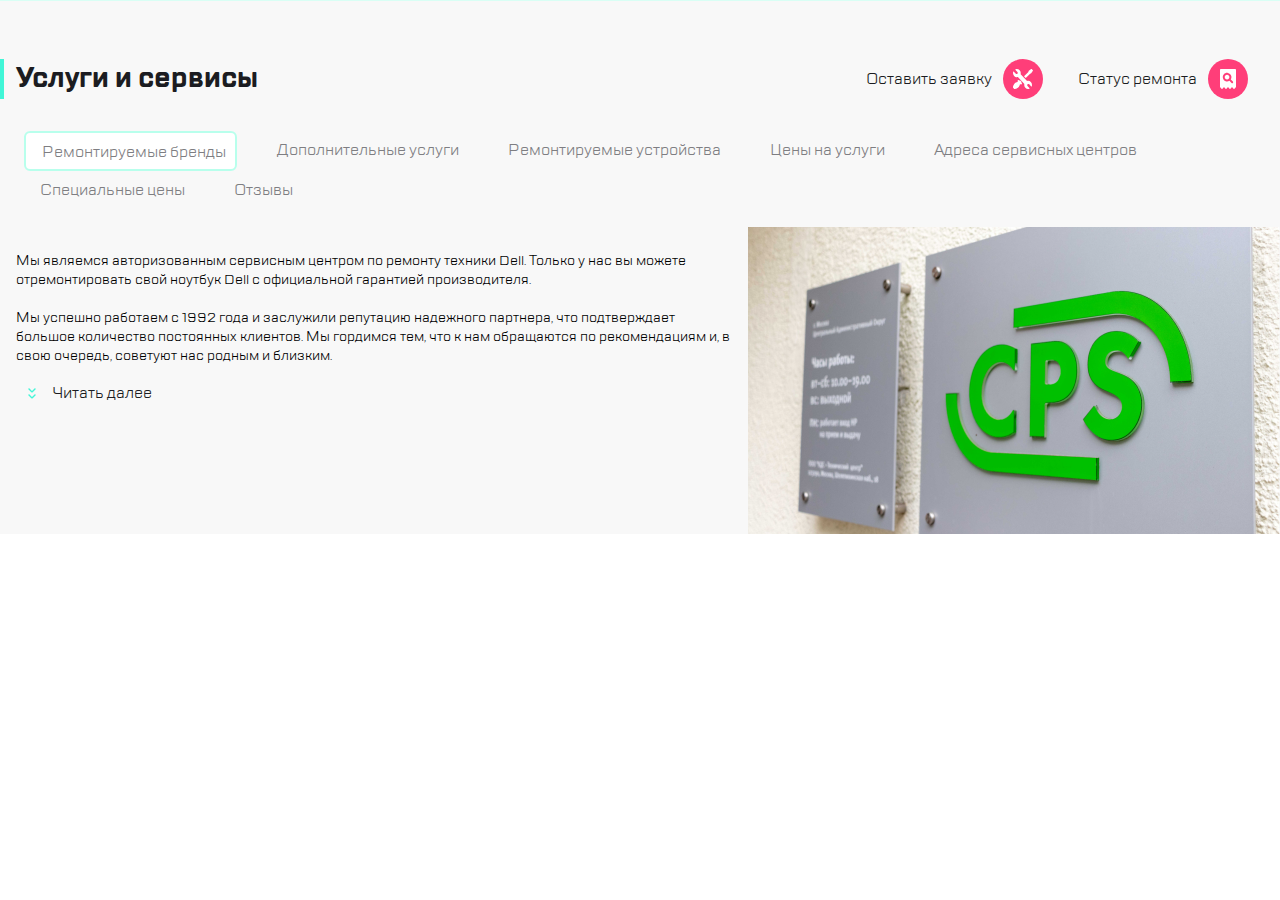
==== commit f8b027f6: "edit menu btn" ====
--- a/index.html
+++ b/index.html
@@ -13,7 +13,8 @@
 <body>
     <header class="header">
         <div class="header__burger">
-            <button class="header__button menu-burger"><img src="assets/img/burger.svg" alt="menu-burger"></button>
+            <button class="header__button menu-burger">
+            </button>
         </div>
 
         <a href="#" class="header__logo"><img src="assets/img/logo.svg" alt="logo"></a>
@@ -21,27 +22,22 @@
         <ul class="header__actions">
             <li>
                 <button class="header__button button-call">
-                    <img src="assets/img/call.svg" alt="call">
                 </button>
             </li>
             <li>
                 <button class="header__button button-chat">
-                    <img src="assets/img/chat.svg" alt="chat">
                 </button>
             </li>
             <li>
                 <button class="header__button button-profile">
-                    <img src="assets/img/profile.svg" alt="profile">
                 </button>
             </li>
             <li>
                 <button class="header__button button-repair">
-                    <img src="assets/img/repair.svg" alt="repair">
                 </button>
             </li>
             <li>
                 <button class="header__button button-checkstatus">
-                    <img src="assets/img/checkstatus.svg" alt="checkstatus">
                 </button>
             </li>
         </ul>
--- a/style.css
+++ b/style.css
@@ -22,7 +22,8 @@
     box-sizing: border-box;
     height: 88px;
     margin-left: 16px;
-    margin-bottom: 24px;
+    padding-top: 18px;
+    margin-bottom: 18px;
 }
 
 .header__button {
@@ -30,6 +31,72 @@
     background-color: inherit;
     padding: 0;
     margin-right: 16px;
+    width: 40px;
+    height: 40px;
+    transition: transform 1s;
+}
+
+.header__burger {
+    height: 40px;
+}
+
+.menu-burger {
+    background-image: url(assets/img/burger.svg);
+    background-repeat: no-repeat;
+}
+
+.button-checkstatus {
+    background-image: url(assets/img/checkstatus.svg);
+    background-repeat: no-repeat;
+}
+
+.button-repair {
+    background-image: url(assets/img/repair.svg);
+    background-repeat: no-repeat;
+}
+
+.button-profile {
+    background-image: url(assets/img/profile.svg);
+    background-repeat: no-repeat;
+}
+
+.button-chat {
+    background-image: url(assets/img/chat.svg);
+    background-repeat: no-repeat;
+}
+
+.button-call {
+    background-image: url(assets/img/call.svg);
+    background-repeat: no-repeat;
+}
+
+.header__button:hover {
+    transform: rotate(1turn);
+}
+
+.header__actions>li:nth-child(4)::before {
+    content: "";
+    display: inline-block;
+    margin-right: 20px;
+    margin-left: 4px;
+    margin-bottom: 4px;
+    background-color: #EAEAEA;
+    height: 32px;
+    width: 2px;
+    border-radius: 1px;
+    align-self: center;
+}
+
+.header__actions {
+    padding: 0;
+    display: flex;
+    margin: 0;
+    margin-left: auto;
+    align-items: center;
+}
+
+.header__actions>li:nth-child(-n+3) {
+    display: none;
 }
 
 .main__services {
@@ -38,8 +105,8 @@
 
 .services {
     display: flex;
-    margin-bottom: 24px;
     flex-direction: column;
+    border-top: 1px #d9fff5 solid;
 }
 
 .services__title {
@@ -60,6 +127,18 @@
     margin-right: 32px;
     display: inline-block;
     vertical-align: top;
+}
+
+.services__btn:hover {
+    color: tomato;
+}
+
+.services__btn:focus {
+    outline: none;
+    height: 42px;
+    color: tomato;
+    border: 2px pink solid;
+    border-radius: 30px;
 }
 
 .services__btn-repair {
@@ -67,7 +146,7 @@
     background-image: url(assets/img/repair.svg);
     background-position: right;
     background-repeat: no-repeat;
-    width: 173px;
+    width: 180px;
     height: 40px;
     padding-right: 48px;
     font-family: 'TT Lakes';
@@ -112,6 +191,13 @@
     overflow: auto;
     white-space: nowrap;
     padding: 0;
+    -ms-overflow-style: none;
+    scrollbar-width: none;
+}
+
+.service__list::-webkit-scrollbar {
+    width: 0;
+    height: 0;
 }
 
 .services__item {
@@ -126,6 +212,16 @@
     padding-bottom: 8px;
     padding-left: 16px;
     padding-right: 9px;
+}
+
+.services__item:hover {
+    color: black;
+    font-weight: 555;
+}
+
+.services__item:focus {
+    color: black;
+    font-weight: 555;
 }
 
 .services__item_active {
@@ -167,47 +263,31 @@
     align-self: flex-start;
 }
 
+.about__show-more-btn:hover {
+    color: black;
+    font-weight: 555;
+    border: 2px solid #B8FFEC;
+    border-radius: 6px;
+}
+
 .about__img {
     width: 320px;
     height: auto;
 }
 
-.header__actions {
-    padding: 0;
-    display: flex;
-    margin: 0;
-    margin-left: auto;
-    align-items: center;
-}
-
-.button-repair::before {
-    content: "";
-    display: inline-block;
-    margin-right: 16px;
-    background-color: #EAEAEA;
-    height: 32px;
-    width: 2px;
-    border-radius: 1px;
-    align-self: center;
-}
-
-.header__actions>li:nth-child(-n+3) {
-    display: none;
-}
-
 @media (min-width: 768px) {
     .header__actions>li:nth-child(-n+3) {
         display: block;
     }
-    .menu-burger::after {
+    .header__burger::after {
         content: "";
         display: inline-block;
-        margin-left: 16px;
-        background-color: #EAEAEA;
         height: 32px;
         width: 2px;
-        border-radius: 1px;
-        align-self: center;
+        margin-right: 20px;
+        margin-left: 2px;
+        margin-bottom: 4px;
+        background-color: #EAEAEA;
     }
     .about {
         flex-direction: row;
@@ -234,4 +314,8 @@
         overflow: none;
         white-space: wrap;
     }
+    .about__img {
+        width: 532px;
+        height: auto;
+    }
 }